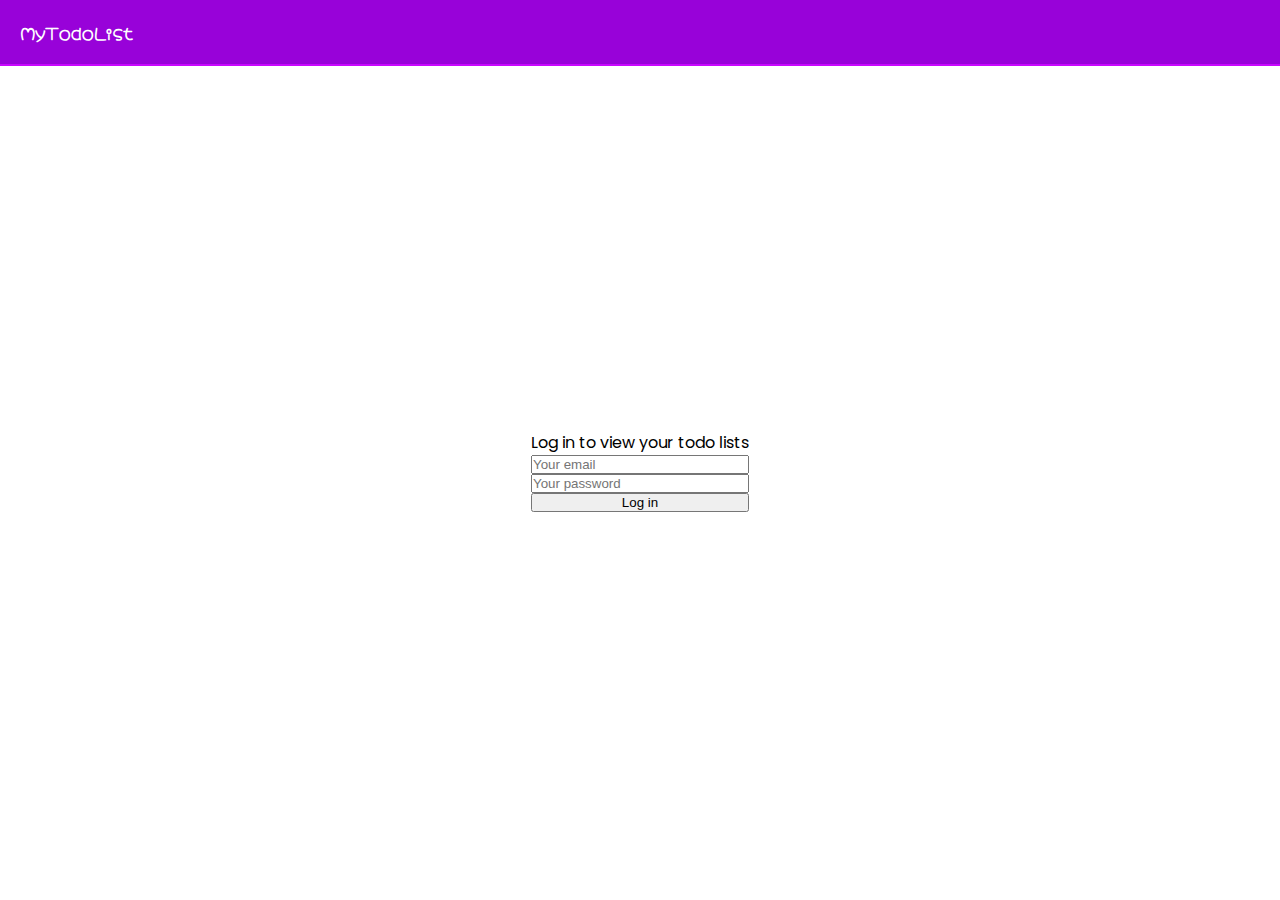
==== todo/index.html @ 3fd25fee "todo list with javascript. worked on index page" ====
<!DOCTYPE html>
<html lang="en">
<head>
    <meta charset="UTF-8">
    <meta http-equiv="X-UA-Compatible" content="IE=edge">
    <meta name="viewport" content="width=device-width, initial-scale=1.0">
    <title> To-do list </title>

    <link rel="stylesheet" href="style.css">
    <script src="script.js" defer></script>

    <!-- Fonts -->
    <link rel="preconnect" href="https://fonts.gstatic.com">
    <link href="https://fonts.googleapis.com/css2?family=New+Tegomin&family=Poppins&family=Roboto&display=swap" rel="stylesheet"> 
    <link href="https://fonts.googleapis.com/css2?family=Cabin&family=Hachi+Maru+Pop&family=Krona+One&family=Poppins&display=swap" rel="stylesheet"> 

</head>
<body>
    <main>
        <nav>
            <p> MyTodoList </p>
        </nav>
        <hr />
        <div id="app">
            <!-- <div class="purple center">
                <div>
                    <h1 id="heading">MyTodoList</h1>
                    <div class="gray">
                        <p>List all the tasks you need to complete for the day. </p>
                        <p>Mark them off as you complete</p>
                    </div>
                    <div class="mt-2">
                        <a href="#" class="link first" id="signup" >Sign Up</a>
                        <a href="#" class="link" id="login"> Log In</a>
                    </div>
                </div>
            </div> -->
            <div class="login center">
                <div class="form-container">
                    <p>Log in to view your todo lists</p>
                    <form method="POST" class="loginform">
                        <input type="email" id="email" placeholder="Your email">
                        <input type="password" name="" id="password" placeholder="Your password">
                        <button>Log in</button>
                    </form>
                </div>
            </div>
        </div>
    </main>
</body>
</html>
---- todo/style.css ----
* {
    padding: 0;
    margin: 0;
    box-sizing: border-box;
}

body {
    font-family: 'Poppins', sans-serif;
}

.gray {
    color: #e6e6e6;;
    line-height: 20px;
}

#heading {
    font-family: 'Cabin', sans-serif;
    font-size: 100px;
}

hr {
    border: 1px solid #c907ff;
}

.link {
    background-color: #430c5b;
    color: white;
    text-decoration: none;
    padding: 10px 40px;
    border-radius: 5px;
    font-size: 15px;
}

.first {
    background-color: whitesmoke;
    color: #430c5b;
    margin-right: 13px;
}

.mt-2 {
    margin-top: 2rem;
}

nav {
    background-color: #9802d9;;
    color: white;
    padding: 20px;
    font-weight: bold;
    font-family: 'Hachi Maru Pop', cursive;
}

.purple {
    background-color: #9802d9;;
    text-align: center;
    color: white;
    height: 90vh;
}

.login {
    height: 90vh;
}

.center {
    display: flex;
    justify-content: center;
    align-items: center;
    flex-direction: column;
}

.loginform {
    display: flex;
    flex-direction: column;
}
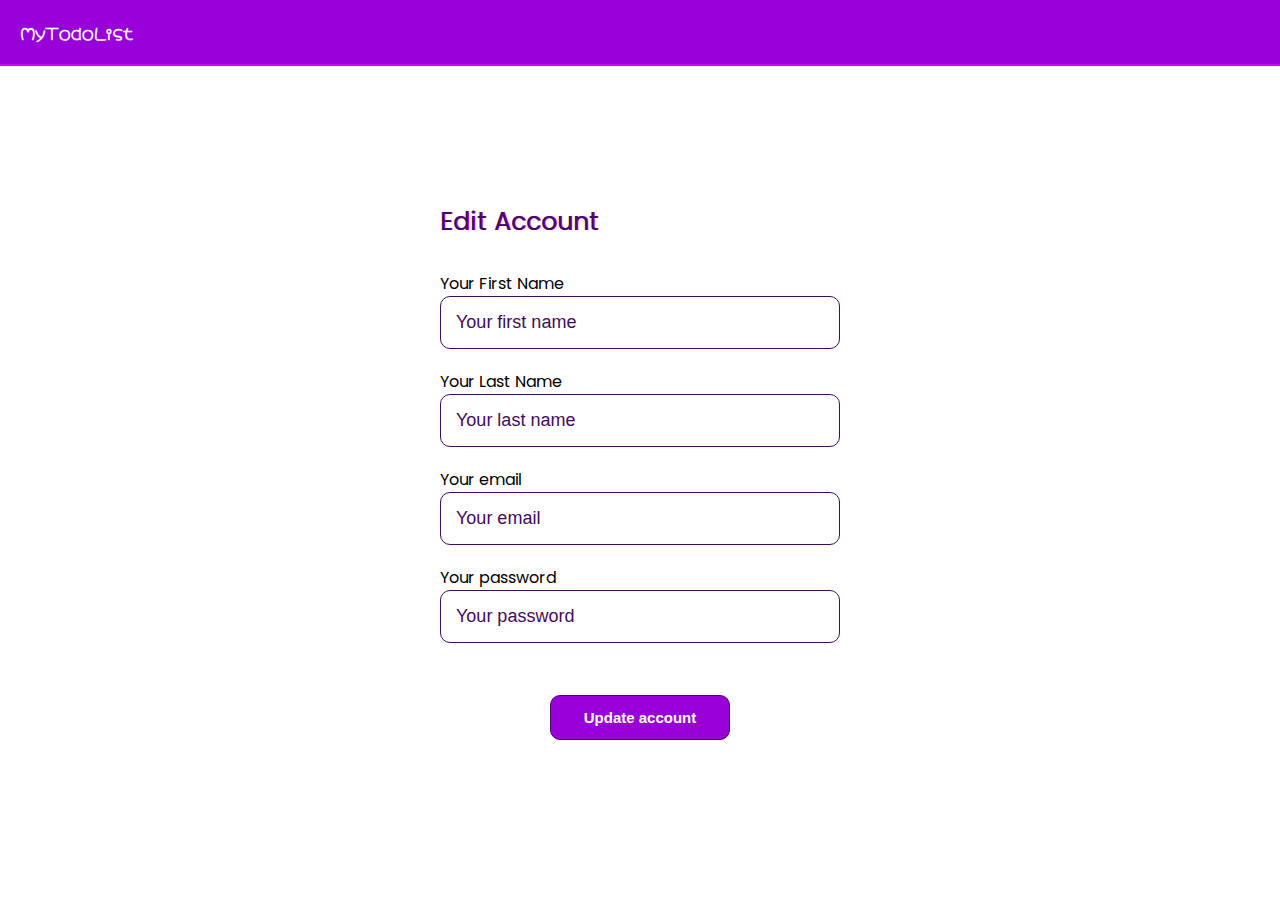
==== commit 9323386f: "login, registration, dashboard, list and account sections of the application" ====
--- a/todo/index.html
+++ b/todo/index.html
@@ -17,12 +17,12 @@
 </head>
 <body>
     <main>
-        <nav>
+        <nav id="index">
             <p> MyTodoList </p>
         </nav>
         <hr />
         <div id="app">
-            <!-- <div class="purple center">
+            <div class="purple center sect" id="home">
                 <div>
                     <h1 id="heading">MyTodoList</h1>
                     <div class="gray">
@@ -34,14 +34,98 @@
                         <a href="#" class="link" id="login"> Log In</a>
                     </div>
                 </div>
-            </div> -->
-            <div class="login center">
+            </div>
+
+            <div class="login center sect" id="loginSection">
                 <div class="form-container">
-                    <p>Log in to view your todo lists</p>
+                    <p class="heading">Log in to view your todo lists</p>
                     <form method="POST" class="loginform">
-                        <input type="email" id="email" placeholder="Your email">
-                        <input type="password" name="" id="password" placeholder="Your password">
-                        <button>Log in</button>
+                        <input type="email" id="email" placeholder="Your email" class="logininput" autocomplete="off">
+                        <input type="password" name="" id="password" placeholder="Your password" class="logininput">
+                        <button class="btn">Log in</button>
+                    </form>
+                </div>
+            </div>
+        
+            <div class="login center sect" id="register">
+                <div class="form-container">
+                    <p class="heading"> Register to start making todo lists </p>
+                    <form method="post" class="loginform" id="loginform">
+                        <input type="text" class="logininput" placeholder="Your first name" autocomplete="off" required>
+                        <input type="text" class="logininput" placeholder="Your last name" required>
+                        <input type="email" class="logininput" placeholder="Your email" autocomplete="off" required>
+                        <input type="password" class="logininput" placeholder="Your password" required>
+                        <div style="display: flex;">
+                            <input type="checkbox" name="" id="" style="margin-right: 10px;" required> I agree to the Terms of Use
+                        </div>
+                        <button type="submit" class="btn mt-2" id="submit">Sign up</button>
+                    </form>
+                </div>
+            </div>
+        
+            <div class="m-2 sect" id="dashboard">
+                <div class="justify-between">
+                    <p class="list-gray">Welcome back, <span> Esther </span></p>
+                    <div>
+                        <a href="#" class="list-btn" id="createTodo"> Create a new list </a>
+                    </div>
+                </div>
+                <div class="grid mt-2">
+                    <div class="list">
+                        <hr class="list-hr" />
+                        <p> Code today </p>
+                        <p class="list-date"> Jan 2, 2020 </p>
+                    </div>
+                </div>
+            </div>
+
+            <div class="m-2 sect" id="create">
+                <form class="">
+                    <div class="justify-between newlist w-full">
+                        <div class="w-half">
+                            <input type="text" placeholder="Todo title">
+                        </div>
+                        <div>
+                            <input type="checkbox" name="done" id="done"> <span>Done</span>
+                        </div>
+                    </div>
+
+                    <div class="mt-2">
+                        <div>
+                            <div>
+                                <input type="checkbox" name="1" id="2"> Clean the house
+                            </div>
+                            <div class="mt-2">
+                                <div>
+                                    <input type="text" placeholder="Sub task" class="subtask">
+                                    <p class="mt-2"> &plus; Add a task </p>
+                                </div>
+                                <div class="mt-2">
+                                    <button class="subbtn">Submit</button>
+                                </div>
+                            </div>
+                        </div>
+                    </div>
+                </form>
+            </div>
+        
+            <div class="login center" id="account">
+                <div class="form-container">
+                    <p class="heading"> Edit Account </p>
+                    <form method="post" class="loginform" id="loginform">
+                        <label> Your First Name </label>
+                        <input type="text" class="logininput" placeholder="Your first name" autocomplete="off" required>
+
+                        <label> Your Last Name </label>
+                        <input type="text" class="logininput" placeholder="Your last name" required>
+
+                        <label> Your email </label>
+                        <input type="email" class="logininput" placeholder="Your email" autocomplete="off" required>
+
+                        <label> Your password </label>
+                        <input type="password" class="logininput" placeholder="Your password" required>
+
+                        <button type="submit" class="btn mt-2" id="submit"> Update account </button>
                     </form>
                 </div>
             </div>
--- a/todo/style.css
+++ b/todo/style.css
@@ -37,8 +37,17 @@
     margin-right: 13px;
 }
 
+.m-2 {
+    margin: 2rem;
+}
 .mt-2 {
     margin-top: 2rem;
+}
+.w-half {
+    width: 50%;
+}
+.w-full {
+    width: 100%;
 }
 
 nav {
@@ -67,7 +76,128 @@
     flex-direction: column;
 }
 
+.justify-between {
+    display: flex;
+    justify-content: space-between;
+}
+
 .loginform {
     display: flex;
     flex-direction: column;
+    width: 400px;
+}
+.logininput {
+    padding: 15px;
+    margin-bottom: 20px;
+    border-radius: 10px;
+    border: 1px solid #430c5b;
+    font-size: 18px;
+    color: #430c5b;
+}
+.logininput::placeholder {
+    color: #430c5b;
+    font-size: 18px;
+}
+.logininput:focus {
+    outline: none;
+    border: 1px solid #9802d9;
+    box-shadow: 1px 0px 3px #c907ff;
+}
+
+.btn {
+    width: 45%;
+    text-align: center;
+    align-self: center;
+    padding: 13px;
+    font-size: 15px;
+    font-weight: bold;
+    color: white;
+    background: #9802D9;
+    border: 1px solid #430c5b;
+    border-radius: 10px;
+}
+
+.heading {
+    font-size: 25px;
+    padding-bottom: 30px;
+    color: #430c5b;
+    text-shadow: 1px 0px 0px #c907ff;
+}
+
+.grid {
+    display: grid;
+    grid-template-columns: auto auto auto auto auto;
+}
+
+.list {
+    background: #f0f0f0;
+    box-shadow: 1px 1px 20px lightgray;
+    border-radius: 10px;
+    padding: 20px;
+}
+.list-hr {
+    width: 35%;
+    border: 2px solid #c907ff;
+    border-radius: 30px;
+    margin-bottom: 30px;
+}
+.list-btn {
+    padding: 8px 25px;
+    background-color: #9802d9;
+    border: 1px solid #c907ff;
+    color: #fff;
+    text-decoration: none;
+    border-radius: 10px;
+    font-size: 15px;
+}
+.list-date {
+    font-size: 12px;
+    color: gray;
+}
+.list-gray {
+    font-size: 25px;
+    color: #4f4e4e;
+}
+
+.newlist input[type='text'] {
+    border: none;
+    border-bottom: 2px solid #c907ff;
+    color: purple;
+    font-size: 25px;
+    width: 60%;
+}
+.newlist input[type='text']:focus {
+    outline: none;
+}
+.newlist input[type='text']::placeholder {
+    color: #9802D9;
+    font-size: 25px;
+}
+
+.subtask {
+    border: none;
+    border-bottom: 2px solid #c907ff;
+    color: purple;
+    font-size: 18px;
+    width: 25%;
+}
+.subtask:focus {
+    outline: none;
+}
+.subtask::placeholder {
+    color: #9802D9;
+    font-size: 18px;
+}
+
+.subbtn {
+    padding: 7px 35px;
+    border-radius: 5px;
+    border: none;
+    background: #9802D9;
+    color: white;
+    font-weight: bold;
+}
+
+.sect {
+    display: none;
 }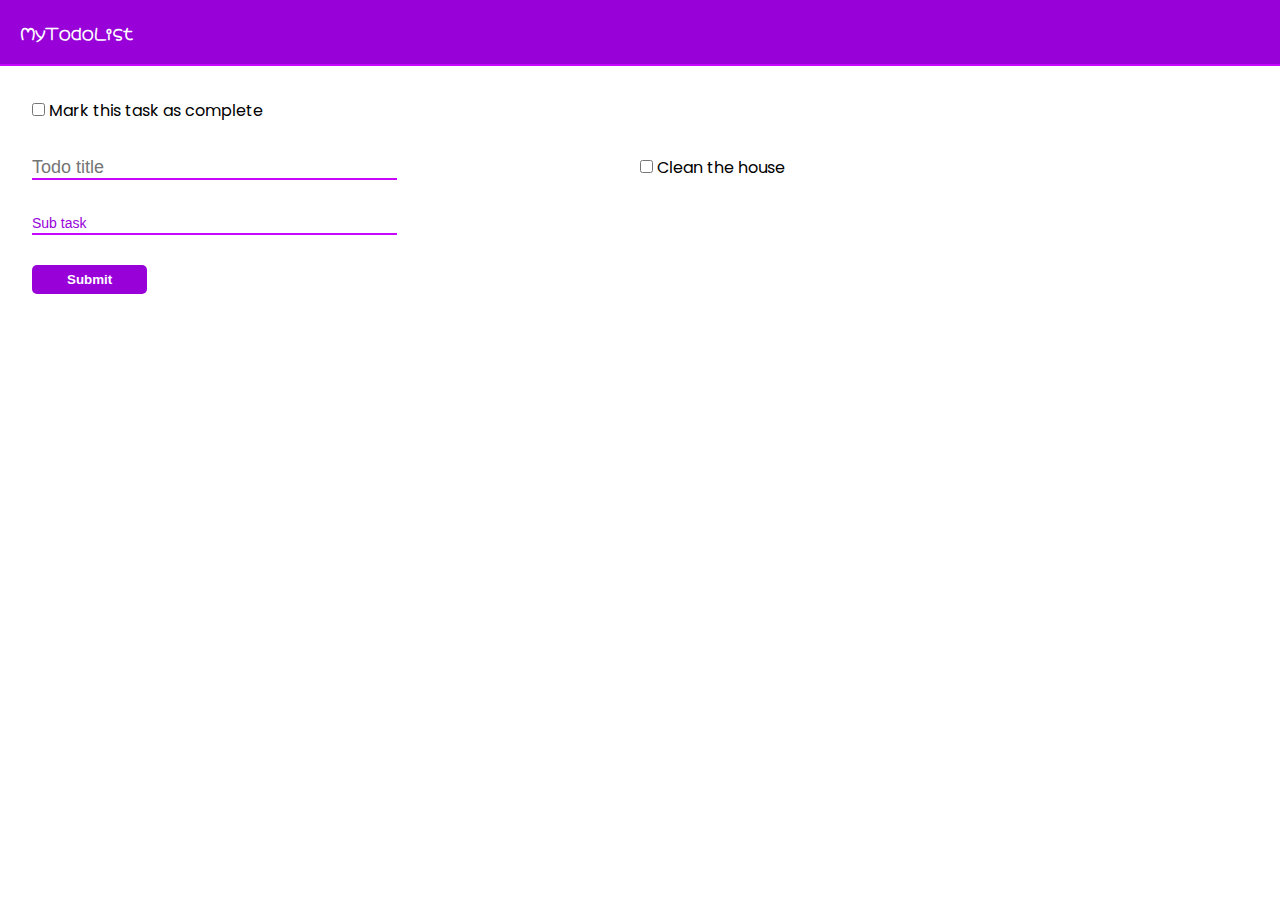
==== commit f5745018: "started integrating local storage to app" ====
--- a/todo/index.html
+++ b/todo/index.html
@@ -22,7 +22,7 @@
         </nav>
         <hr />
         <div id="app">
-            <div class="purple center sect" id="home">
+            <div class="purple sect center" id="home">
                 <div>
                     <h1 id="heading">MyTodoList</h1>
                     <div class="gray">
@@ -39,24 +39,26 @@
             <div class="login center sect" id="loginSection">
                 <div class="form-container">
                     <p class="heading">Log in to view your todo lists</p>
-                    <form method="POST" class="loginform">
-                        <input type="email" id="email" placeholder="Your email" class="logininput" autocomplete="off">
-                        <input type="password" name="" id="password" placeholder="Your password" class="logininput">
-                        <button class="btn">Log in</button>
+                    <p id="errLogin" class="err"></p>
+                    <form method="POST" class="loginform" id="loginForm">
+                        <input type="email" id="email" placeholder="Your email" class="logininput" autocomplete="off" required>
+                        <input type="password" name="" id="password" placeholder="Your password" class="logininput" required>
+                        <button type="submit" class="btn" id="loginSubmit">Log in</button>
                     </form>
                 </div>
             </div>
         
-            <div class="login center sect" id="register">
+            <div class="register center sect" id="register">
                 <div class="form-container">
                     <p class="heading"> Register to start making todo lists </p>
-                    <form method="post" class="loginform" id="loginform">
-                        <input type="text" class="logininput" placeholder="Your first name" autocomplete="off" required>
-                        <input type="text" class="logininput" placeholder="Your last name" required>
-                        <input type="email" class="logininput" placeholder="Your email" autocomplete="off" required>
-                        <input type="password" class="logininput" placeholder="Your password" required>
+                    <p id="errRegister" class="err"></p>
+                    <form method="post" class="loginform" id="regForm">
+                        <input type="text" class="logininput" placeholder="Your first name" autocomplete="off" required id="first">
+                        <input type="text" class="logininput" placeholder="Your last name" required id="last">
+                        <input type="email" class="logininput" placeholder="Your email" autocomplete="off" required id="mail">
+                        <input type="password" class="logininput" placeholder="Your password" required id="pass">
                         <div style="display: flex;">
-                            <input type="checkbox" name="" id="" style="margin-right: 10px;" required> I agree to the Terms of Use
+                            <input type="checkbox" name="" id="checkbox" style="margin-right: 10px;" required> I agree to the Terms of Use
                         </div>
                         <button type="submit" class="btn mt-2" id="submit">Sign up</button>
                     </form>
@@ -65,7 +67,7 @@
         
             <div class="m-2 sect" id="dashboard">
                 <div class="justify-between">
-                    <p class="list-gray">Welcome back, <span> Esther </span></p>
+                    <p class="list-gray">Welcome back, <span id="name"> Esther </span></p>
                     <div>
                         <a href="#" class="list-btn" id="createTodo"> Create a new list </a>
                     </div>
@@ -79,8 +81,26 @@
                 </div>
             </div>
 
-            <div class="m-2 sect" id="create">
-                <form class="">
+            <div class="m-2" id="create">
+                <div style="margin-bottom:20px;">
+                    <input type="checkbox" id="done"> <label for="done"> Mark this task as complete </label>
+                </div>
+                <div class="mt-2" style="display: flex; justify-content: space-between;">
+                    <div style="width: 50%;">
+                        <form action="" class="newlist" id="tasklist"> 
+                            <input type="text" id="title" placeholder="Todo title">
+                            <input type="text" id="subtask" placeholder="Sub task" class="subtask">
+                            <div>
+                                <button class="subbtn" id="subbtn">Submit</button>
+                            </div>
+                        </form>
+                    </div>
+                    <div style="width: 50%;">
+                        <input id="check" type="checkbox"> <label for="check" id="checklabel"> Clean the house </label>
+                    </div>
+                </div>
+
+                <!-- <form class="">
                     <div class="justify-between newlist w-full">
                         <div class="w-half">
                             <input type="text" placeholder="Todo title">
@@ -96,20 +116,20 @@
                                 <input type="checkbox" name="1" id="2"> Clean the house
                             </div>
                             <div class="mt-2">
-                                <div>
-                                    <input type="text" placeholder="Sub task" class="subtask">
-                                    <p class="mt-2"> &plus; Add a task </p>
+                                <div class="justify-between">
+                                    <input type="text" placeholder="Sub task" class="subtask" id="subtask">
+                                    <button class="subbtn" id="subbtn">Submit</button>
                                 </div>
                                 <div class="mt-2">
-                                    <button class="subbtn">Submit</button>
+                                    <p> &plus; Add a task</p>
                                 </div>
                             </div>
                         </div>
                     </div>
-                </form>
+                </form> -->
             </div>
         
-            <div class="login center" id="account">
+            <div class="login center sect" id="account">
                 <div class="form-container">
                     <p class="heading"> Edit Account </p>
                     <form method="post" class="loginform" id="loginform">
--- a/todo/style.css
+++ b/todo/style.css
@@ -8,6 +8,12 @@
     font-family: 'Poppins', sans-serif;
 }
 
+.err {
+    text-align: center;
+    color: red;
+    margin: 00px auto 20px;
+}
+
 .gray {
     color: #e6e6e6;;
     line-height: 20px;
@@ -65,7 +71,7 @@
     height: 90vh;
 }
 
-.login {
+.login,.register {
     height: 90vh;
 }
 
@@ -81,7 +87,7 @@
     justify-content: space-between;
 }
 
-.loginform {
+#regForm, #loginForm {
     display: flex;
     flex-direction: column;
     width: 400px;
@@ -163,16 +169,17 @@
     border: none;
     border-bottom: 2px solid #c907ff;
     color: purple;
-    font-size: 25px;
+    font-size: 18px;
     width: 60%;
+    margin-bottom: 30px;
 }
 .newlist input[type='text']:focus {
     outline: none;
 }
-.newlist input[type='text']::placeholder {
+/* .newlist input[type='text']::placeholder {
     color: #9802D9;
-    font-size: 25px;
-}
+    font-size: 14px;
+} */
 
 .subtask {
     border: none;
@@ -186,7 +193,7 @@
 }
 .subtask::placeholder {
     color: #9802D9;
-    font-size: 18px;
+    font-size: 14px;
 }
 
 .subbtn {
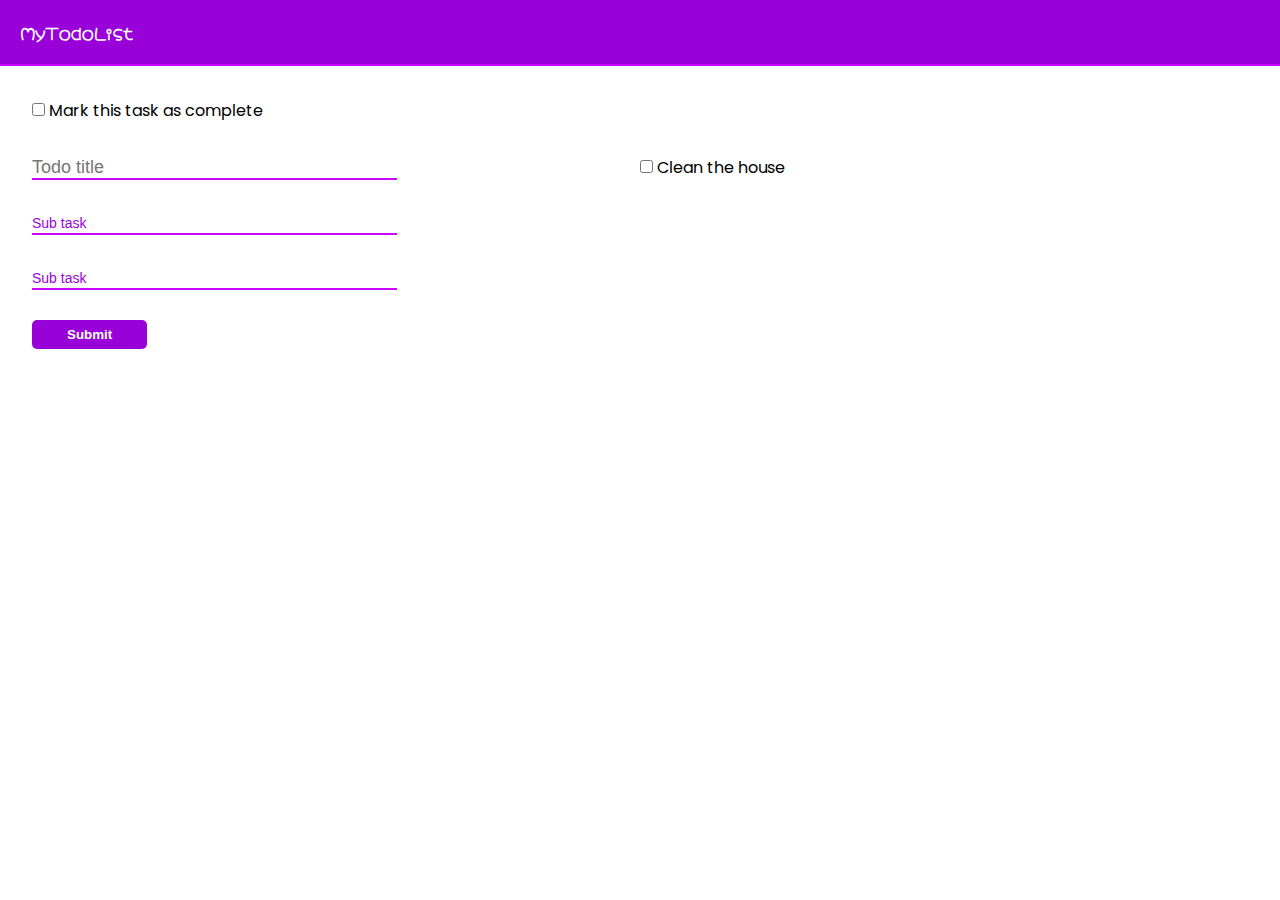
==== commit d4b3e2f5: "users can store multiple todos." ====
--- a/todo/index.html
+++ b/todo/index.html
@@ -72,12 +72,7 @@
                         <a href="#" class="list-btn" id="createTodo"> Create a new list </a>
                     </div>
                 </div>
-                <div class="grid mt-2">
-                    <div class="list">
-                        <hr class="list-hr" />
-                        <p> Code today </p>
-                        <p class="list-date"> Jan 2, 2020 </p>
-                    </div>
+                <div class="grid mt-2" id="dashboard-task">
                 </div>
             </div>
 
@@ -87,9 +82,10 @@
                 </div>
                 <div class="mt-2" style="display: flex; justify-content: space-between;">
                     <div style="width: 50%;">
-                        <form action="" class="newlist" id="tasklist"> 
+                        <form class="newlist" id="tasklist"> 
                             <input type="text" id="title" placeholder="Todo title">
                             <input type="text" id="subtask" placeholder="Sub task" class="subtask">
+                            <input type="text" placeholder="Sub task" class="subtask">
                             <div>
                                 <button class="subbtn" id="subbtn">Submit</button>
                             </div>
--- a/todo/style.css
+++ b/todo/style.css
@@ -132,7 +132,8 @@
 
 .grid {
     display: grid;
-    grid-template-columns: auto auto auto auto auto;
+    grid-template-columns: auto auto auto auto;
+    grid-gap: 30px;
 }
 
 .list {
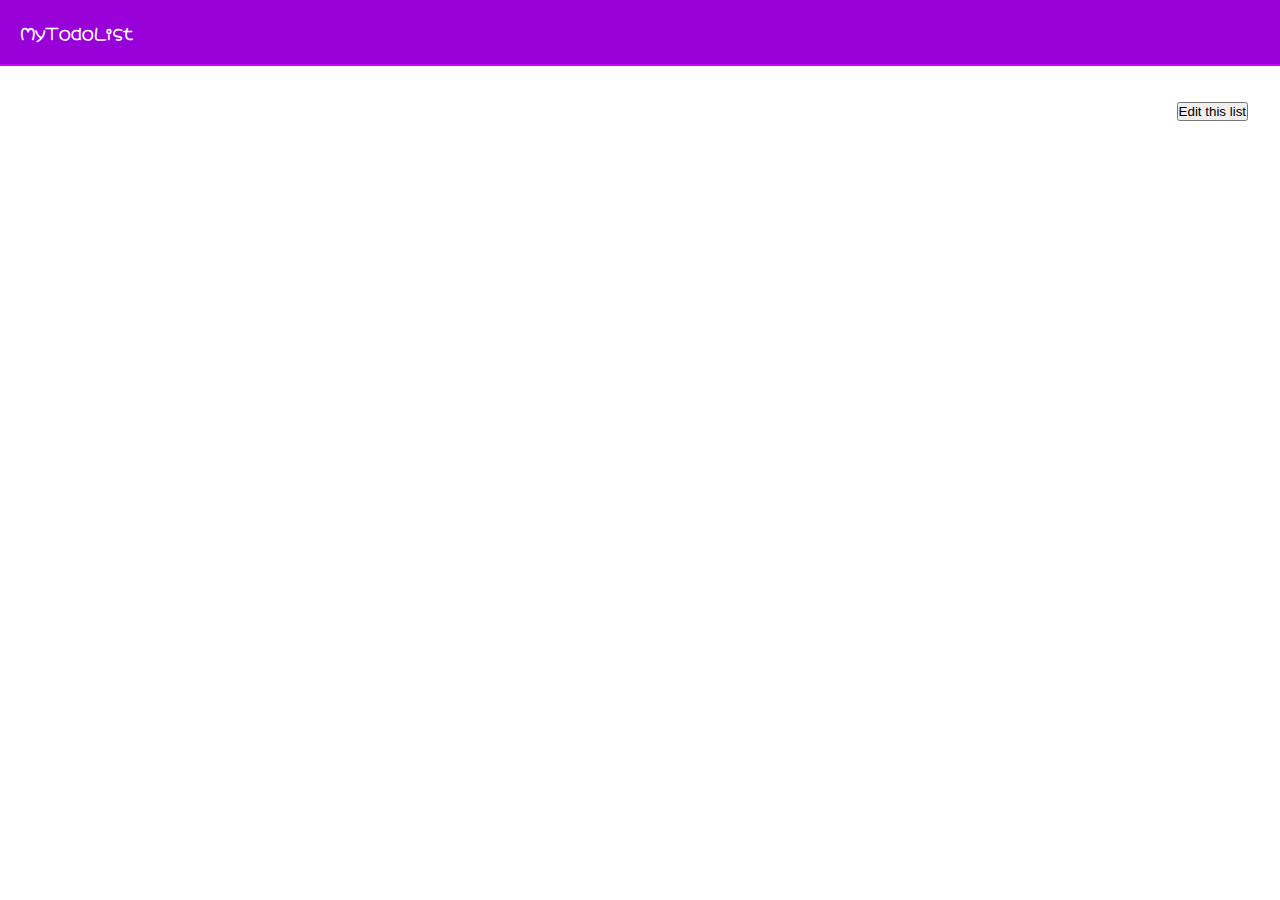
==== commit fca86303: "design the single todo page a little" ====
--- a/todo/index.html
+++ b/todo/index.html
@@ -22,7 +22,7 @@
         </nav>
         <hr />
         <div id="app">
-            <div class="purple sect center" id="home">
+            <div class="purple hidden center" id="home">
                 <div>
                     <h1 id="heading">MyTodoList</h1>
                     <div class="gray">
@@ -36,7 +36,7 @@
                 </div>
             </div>
 
-            <div class="login center sect" id="loginSection">
+            <div class="login center hidden" id="loginSection">
                 <div class="form-container">
                     <p class="heading">Log in to view your todo lists</p>
                     <p id="errLogin" class="err"></p>
@@ -48,7 +48,7 @@
                 </div>
             </div>
         
-            <div class="register center sect" id="register">
+            <div class="register center hidden" id="register">
                 <div class="form-container">
                     <p class="heading"> Register to start making todo lists </p>
                     <p id="errRegister" class="err"></p>
@@ -65,7 +65,7 @@
                 </div>
             </div>
         
-            <div class="m-2 sect" id="dashboard">
+            <div class="m-2 hidden" id="dashboard">
                 <div class="justify-between">
                     <p class="list-gray">Welcome back, <span id="name"> Esther </span></p>
                     <div>
@@ -76,7 +76,7 @@
                 </div>
             </div>
 
-            <div class="m-2" id="create">
+            <div class="m-2 hidden" id="create">
                 <div style="margin-bottom:20px;">
                     <input type="checkbox" id="done"> <label for="done"> Mark this task as complete </label>
                 </div>
@@ -124,8 +124,18 @@
                     </div>
                 </form> -->
             </div>
+
+            <div class="m-2 hidden" style="display: flex; flex-direction: row-reverse; justify-content: space-between;">
+                <div>
+                    <button> Edit this list </button>
+                </div>
+                <div id="single">
+                    <div id="singleTitle"></div>
+                    <ul id="titleList"></ul>
+                </div>
+            </div>
         
-            <div class="login center sect" id="account">
+            <div class="login center hidden" id="account">
                 <div class="form-container">
                     <p class="heading"> Edit Account </p>
                     <form method="post" class="loginform" id="loginform">
--- a/todo/style.css
+++ b/todo/style.css
@@ -206,6 +206,6 @@
     font-weight: bold;
 }
 
-.sect {
+.hidden {
     display: none;
 }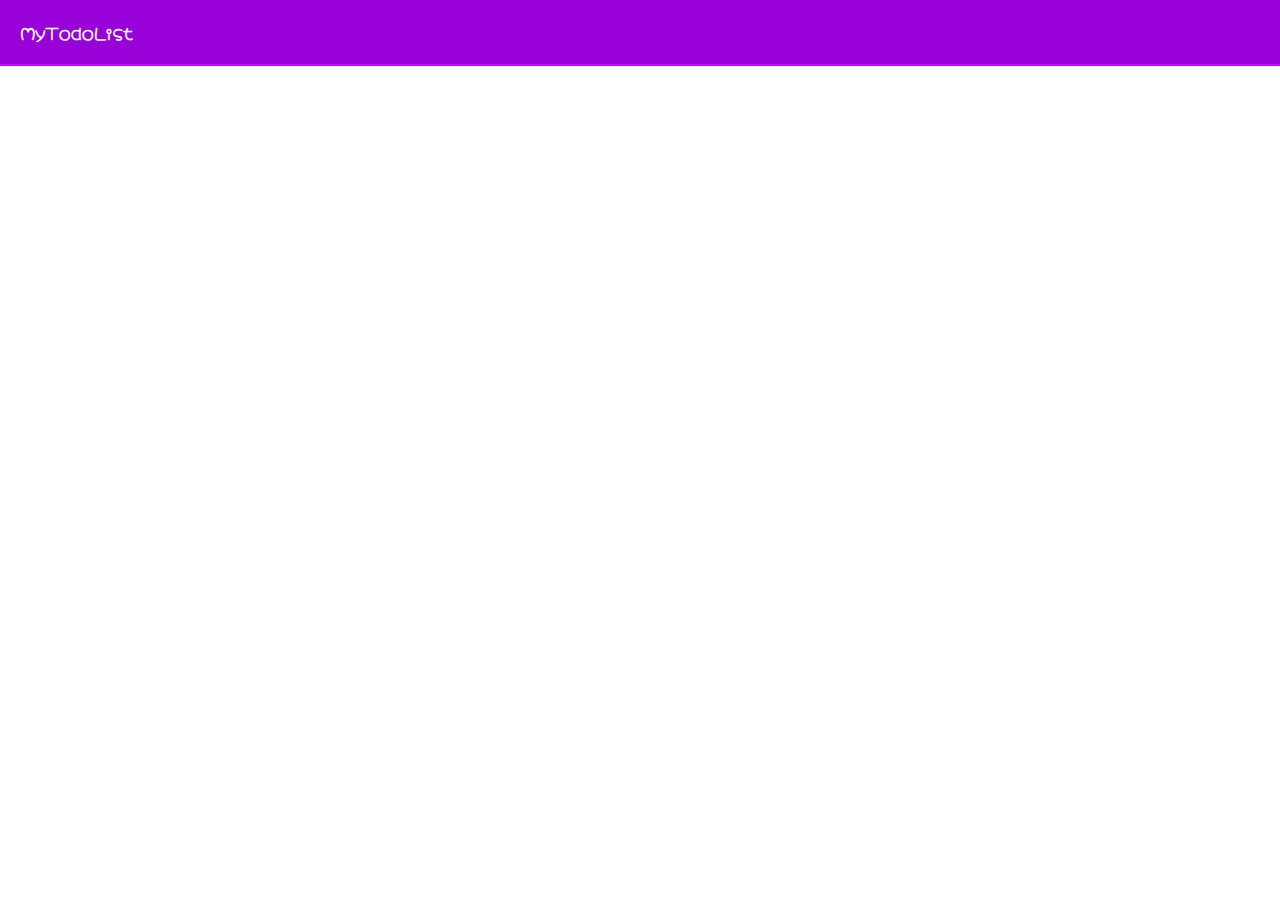
==== commit e24b1675: "users can add new todo, edit existing todo and mark a todo as complete" ====
--- a/todo/index.html
+++ b/todo/index.html
@@ -76,63 +76,54 @@
                 </div>
             </div>
 
-            <div class="m-2 hidden" id="create">
-                <div style="margin-bottom:20px;">
+            <div class="m-2 hidden" id="singleTodo">
+                <div class="justify-between">
+                    <div>
+                        <div id="completed" class="hidden com"> &check; Completed</div>
+                    </div>
+                    <div>
+                        <button id="editBtn" class="list-btn"> Edit this list </button>
+                    </div>
+                </div>
+                    <div id="single">
+                        <div id="singleTitle"></div>
+                        <ul id="titleList"></ul>
+                    </div>
+                </div>
+            </div>
+
+            <div class="m-2 mt-7 hidden" id="create">
+                <!-- <div style="margin-bottom:20px;">
                     <input type="checkbox" id="done"> <label for="done"> Mark this task as complete </label>
-                </div>
-                <div class="mt-2" style="display: flex; justify-content: space-between;">
+                </div> -->
+                <div class="mt-2" style="display: flex; justify-content: center; align-items: center; width: 100%;">
                     <div style="width: 50%;">
                         <form class="newlist" id="tasklist"> 
-                            <input type="text" id="title" placeholder="Todo title">
-                            <input type="text" id="subtask" placeholder="Sub task" class="subtask">
-                            <input type="text" placeholder="Sub task" class="subtask">
-                            <div>
+                            <div id="inputField">
+                                <input type="text" id="title" placeholder="Title of todo">
+                                <input type="text" id="subtask" placeholder="Sub task" class="subtask">
+                            </div>
+                            <div class="justify-between">
+                                <button type="button" class="subbtn" id="addaTask">Add subtask</button>
                                 <button class="subbtn" id="subbtn">Submit</button>
                             </div>
                         </form>
                     </div>
-                    <div style="width: 50%;">
-                        <input id="check" type="checkbox"> <label for="check" id="checklabel"> Clean the house </label>
-                    </div>
                 </div>
-
-                <!-- <form class="">
-                    <div class="justify-between newlist w-full">
-                        <div class="w-half">
-                            <input type="text" placeholder="Todo title">
-                        </div>
-                        <div>
-                            <input type="checkbox" name="done" id="done"> <span>Done</span>
-                        </div>
-                    </div>
-
-                    <div class="mt-2">
-                        <div>
-                            <div>
-                                <input type="checkbox" name="1" id="2"> Clean the house
-                            </div>
-                            <div class="mt-2">
-                                <div class="justify-between">
-                                    <input type="text" placeholder="Sub task" class="subtask" id="subtask">
-                                    <button class="subbtn" id="subbtn">Submit</button>
-                                </div>
-                                <div class="mt-2">
-                                    <p> &plus; Add a task</p>
-                                </div>
-                            </div>
-                        </div>
-                    </div>
-                </form> -->
             </div>
 
-            <div class="m-2 hidden" style="display: flex; flex-direction: row-reverse; justify-content: space-between;">
-                <div>
-                    <button> Edit this list </button>
+            <div class="m-2 hidden" id="editList">
+                <div style="margin-bottom:20px;">
+                    <input type="checkbox" id="done"> <label for="done"> Mark this task as complete </label>
                 </div>
-                <div id="single">
-                    <div id="singleTitle"></div>
-                    <ul id="titleList"></ul>
-                </div>
+                <form id="editTasksForm">
+                    <div id="editsingle" class="newlist">
+                    </div>
+                    <div class="justify-between">
+                        <button type="button" class="subbtn" id="editAddTask"> Add subtask </button>
+                        <button class="list-btn" id="submitEdit">Submit</button>
+                    </div>
+                </form>
             </div>
         
             <div class="login center hidden" id="account">
--- a/todo/style.css
+++ b/todo/style.css
@@ -49,6 +49,10 @@
 .mt-2 {
     margin-top: 2rem;
 }
+.mt-7 {
+    margin-top: 7rem;
+}
+
 .w-half {
     width: 50%;
 }
@@ -148,6 +152,12 @@
     border-radius: 30px;
     margin-bottom: 30px;
 }
+.list-hr-done {
+    width: 35%;
+    border: 2px solid green;
+    border-radius: 30px;
+    margin-bottom: 30px;
+}
 .list-btn {
     padding: 8px 25px;
     background-color: #9802d9;
@@ -171,8 +181,9 @@
     border-bottom: 2px solid #c907ff;
     color: purple;
     font-size: 18px;
-    width: 60%;
-    margin-bottom: 30px;
+    width: 100%;
+    margin-bottom: 3rem;
+    padding-bottom: 10px;
 }
 .newlist input[type='text']:focus {
     outline: none;
@@ -208,4 +219,16 @@
 
 .hidden {
     display: none;
+}
+
+.pointer {
+    cursor: pointer;
+}
+
+button, a {
+    cursor: pointer;
+}
+.com {
+    color: green;
+    font-weight: bold;
 }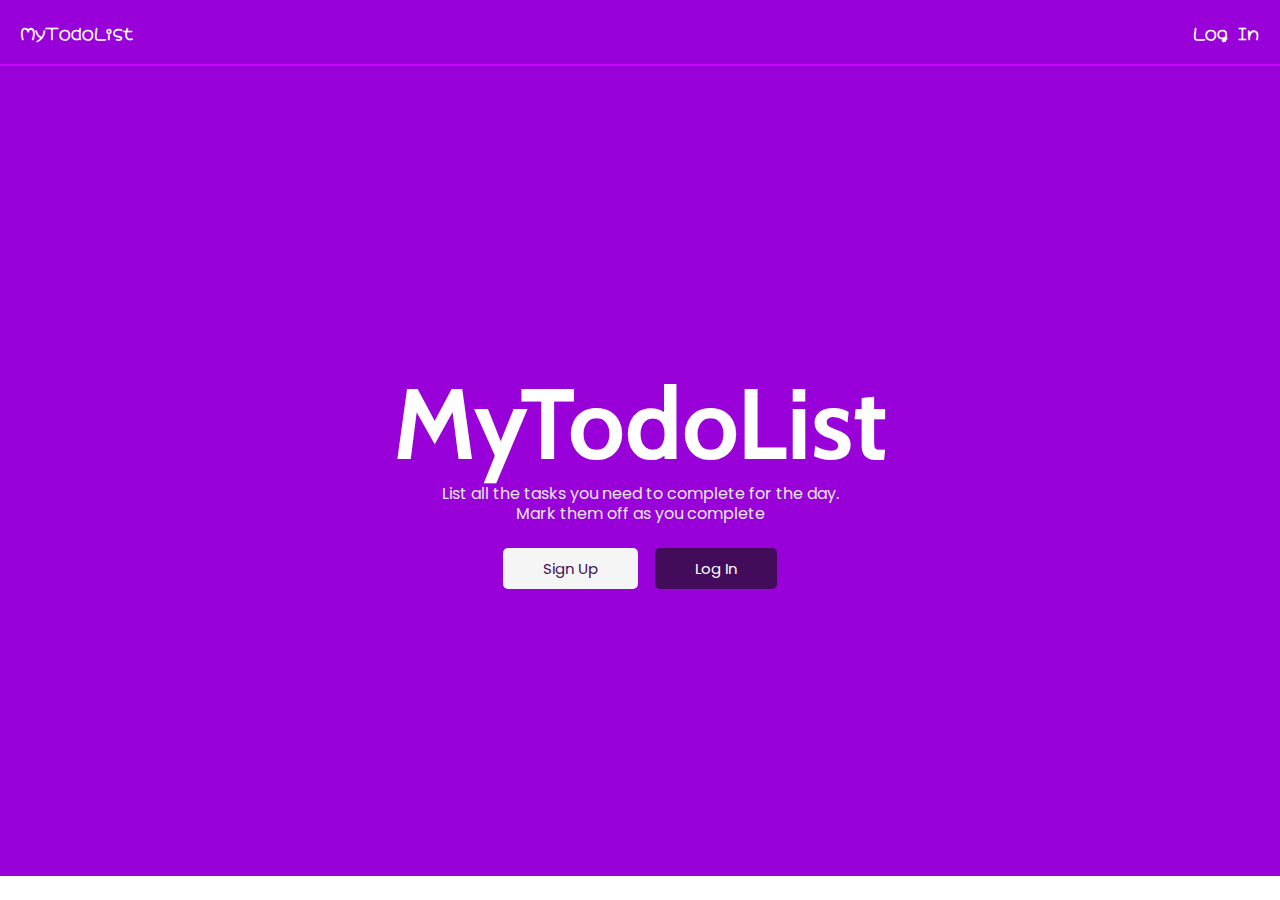
==== commit c568bd27: "finished the general functionality of the todo app" ====
--- a/todo/index.html
+++ b/todo/index.html
@@ -17,12 +17,16 @@
 </head>
 <body>
     <main>
-        <nav id="index">
-            <p> MyTodoList </p>
+        <nav id="index" class="header">
+            <p class="pointer" onclick="location.reload()"> MyTodoList </p>
+            <div>
+                <span class="pointer" id="myAccount"> My Account </span>
+                <span class="pointer" id="logout"> Log Out </span>
+            </div>
         </nav>
         <hr />
         <div id="app">
-            <div class="purple hidden center" id="home">
+            <div class="purple section center" id="home">
                 <div>
                     <h1 id="heading">MyTodoList</h1>
                     <div class="gray">
@@ -36,7 +40,7 @@
                 </div>
             </div>
 
-            <div class="login center hidden" id="loginSection">
+            <div class="login center section" id="loginSection">
                 <div class="form-container">
                     <p class="heading">Log in to view your todo lists</p>
                     <p id="errLogin" class="err"></p>
@@ -45,10 +49,11 @@
                         <input type="password" name="" id="password" placeholder="Your password" class="logininput" required>
                         <button type="submit" class="btn" id="loginSubmit">Log in</button>
                     </form>
+                    <div class="mt-2"> Don't have an account? <span id="reglog" class="pointer text-purple"> Register </span></div>
                 </div>
             </div>
         
-            <div class="register center hidden" id="register">
+            <div class="register center section" id="register">
                 <div class="form-container">
                     <p class="heading"> Register to start making todo lists </p>
                     <p id="errRegister" class="err"></p>
@@ -62,12 +67,13 @@
                         </div>
                         <button type="submit" class="btn mt-2" id="submit">Sign up</button>
                     </form>
+                    <div class="mt-2"> Have an account? <span id="logreg" class="pointer text-purple"> Log In </span></div>
                 </div>
             </div>
         
-            <div class="m-2 hidden" id="dashboard">
+            <div class="m-2 section" id="dashboard">
                 <div class="justify-between">
-                    <p class="list-gray">Welcome back, <span id="name"> Esther </span></p>
+                    <p class="list-gray">Welcome back, <span id="name"> </span></p>
                     <div>
                         <a href="#" class="list-btn" id="createTodo"> Create a new list </a>
                     </div>
@@ -76,7 +82,7 @@
                 </div>
             </div>
 
-            <div class="m-2 hidden" id="singleTodo">
+            <div class="m-2 section" id="singleTodo">
                 <div class="justify-between">
                     <div>
                         <div id="completed" class="hidden com"> &check; Completed</div>
@@ -85,14 +91,13 @@
                         <button id="editBtn" class="list-btn"> Edit this list </button>
                     </div>
                 </div>
-                    <div id="single">
-                        <div id="singleTitle"></div>
-                        <ul id="titleList"></ul>
-                    </div>
+                <div id="single">
+                    <div id="singleTitle"></div>
+                    <ul id="titleList"></ul>
                 </div>
             </div>
 
-            <div class="m-2 mt-7 hidden" id="create">
+            <div class="m-2 mt-7 section" id="create">
                 <!-- <div style="margin-bottom:20px;">
                     <input type="checkbox" id="done"> <label for="done"> Mark this task as complete </label>
                 </div> -->
@@ -112,7 +117,7 @@
                 </div>
             </div>
 
-            <div class="m-2 hidden" id="editList">
+            <div class="m-2 section" id="editList">
                 <div style="margin-bottom:20px;">
                     <input type="checkbox" id="done"> <label for="done"> Mark this task as complete </label>
                 </div>
@@ -126,25 +131,25 @@
                 </form>
             </div>
         
-            <div class="login center hidden" id="account">
-                <div class="form-container">
-                    <p class="heading"> Edit Account </p>
-                    <form method="post" class="loginform" id="loginform">
-                        <label> Your First Name </label>
-                        <input type="text" class="logininput" placeholder="Your first name" autocomplete="off" required>
+            <div class="acct section" id="account">
+                <p class="heading text-center"> Edit Account </p>
+                <form method="post" id="updateAccount">
+                    <label> Your First Name </label>
+                    <input type="text" class="acctInput" placeholder="Your first name" autocomplete="off" required id="acctFirst">
 
-                        <label> Your Last Name </label>
-                        <input type="text" class="logininput" placeholder="Your last name" required>
+                    <label> Your Last Name </label>
+                    <input type="text" class="acctInput" placeholder="Your last name" required id="acctLast">
 
-                        <label> Your email </label>
-                        <input type="email" class="logininput" placeholder="Your email" autocomplete="off" required>
+                    <label> Your email </label>
+                    <input type="email" class="acctInput" placeholder="Your email" autocomplete="off" required id="acctEmail">
 
-                        <label> Your password </label>
-                        <input type="password" class="logininput" placeholder="Your password" required>
+                    <input type="hidden" name="userid" id="userid">
 
-                        <button type="submit" class="btn mt-2" id="submit"> Update account </button>
-                    </form>
-                </div>
+                    <label> Your password </label>
+                    <input type="password" class="acctInput" placeholder="Your password" required id="acctPass">
+
+                    <button type="submit" class="acctbtn mt-2" id="submit"> Update account </button>
+                </form>
             </div>
         </div>
     </main>
--- a/todo/style.css
+++ b/todo/style.css
@@ -4,6 +4,34 @@
     box-sizing: border-box;
 }
 
+.acct {
+    margin: auto;
+    margin-top: 50px;
+    width: 50%;
+    flex-direction: column;
+}
+
+.acctInput {
+    display: block;
+    width: 100%;
+    margin-bottom: 20px;
+    padding: 7px 5px;
+    border-radius: 5px;
+    border: 1px solid lightgray;
+}
+
+.acctbtn {
+    text-align: center;
+    align-self: center;
+    padding: 8px 13px;
+    font-size: 12.5px;
+    font-weight: bold;
+    color: white;
+    background: #9802D9;
+    border: 1px solid #430c5b;
+    border-radius: 1rem;
+}
+
 body {
     font-family: 'Poppins', sans-serif;
 }
@@ -17,6 +45,13 @@
 .gray {
     color: #e6e6e6;;
     line-height: 20px;
+}
+
+.header {
+    display: flex;
+    justify-content: space-between;
+    align-items: center;
+    padding: auto 20px;
 }
 
 #heading {
@@ -217,6 +252,13 @@
     font-weight: bold;
 }
 
+.text-center {
+    text-align: center;
+}
+.text-purple {
+    color: rebeccapurple;
+}
+
 .hidden {
     display: none;
 }
